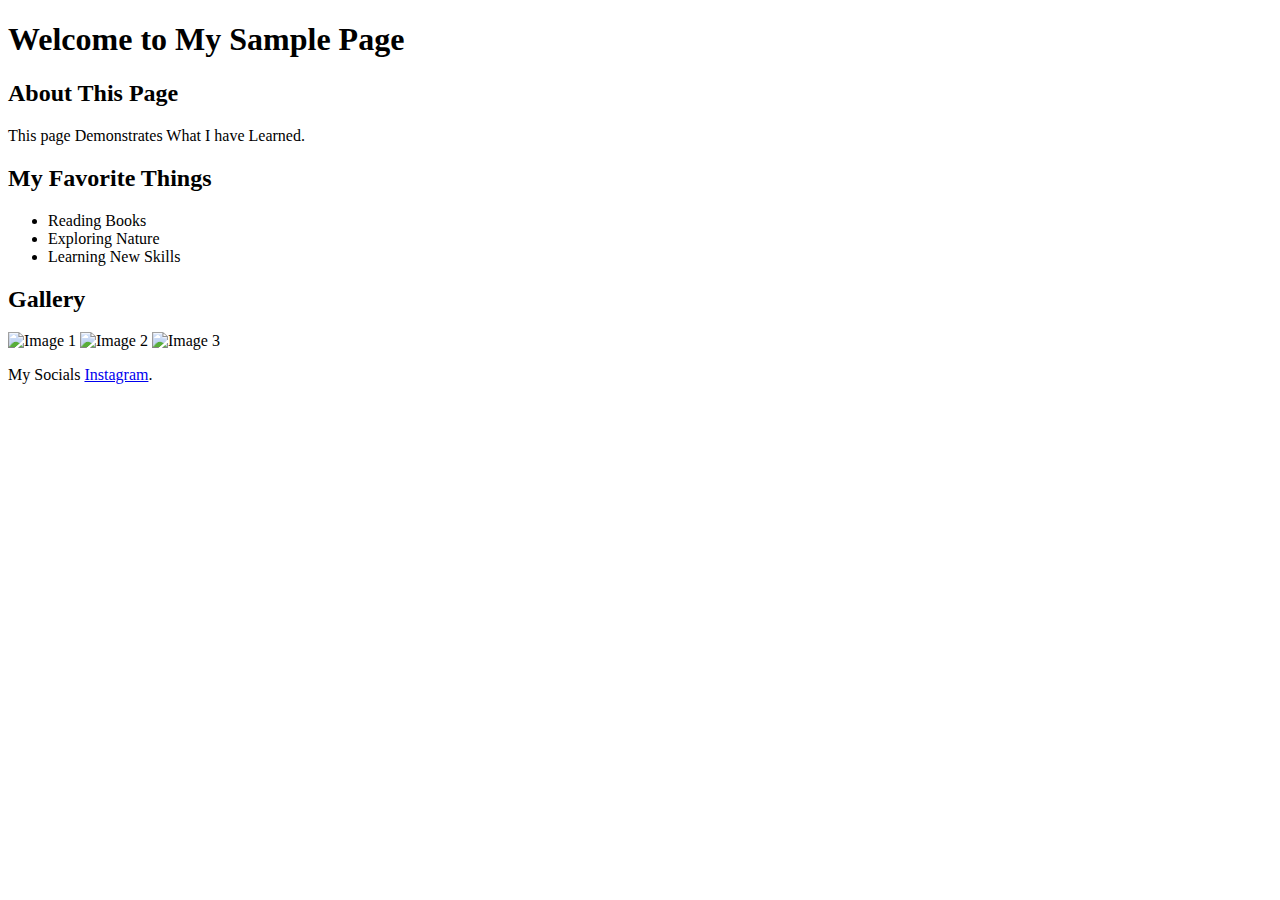
==== index.html @ 65074fbe "Add files via upload" ====
<!DOCTYPE html>
<html lang="en">
<head>
    <meta charset="UTF-8">
    <meta name="viewport" content="width=device-width, initial-scale=1.0">
    <title>My Sample Page</title>
</head>
<body>
    <header>
        <h1>Welcome to My Sample Page</h1>
    </header>
    
    <main>
        <section>
            <h2>About This Page</h2>
            <p>This page Demonstrates What I have Learned.</p>
        </section>
        
        <section>
            <h2>My Favorite Things</h2>
            <ul>
                <li>Reading Books</li>
                <li>Exploring Nature</li>
                <li>Learning New Skills</li>
            </ul>
        </section>
        
        <section>
            <h2>Gallery</h2>
            <img src="https://media.gettyimages.com/id/1381521896/photo/female-young-behind-book-with-face-covered-for-a-red-book-while-smiling.jpg?s=612x612&w=gi&k=20&c=h0HeKgQE4YJ3quLGi8suKWty-TumBmgLyAjkn-2Y0Gs=" alt="Image 1">
            <img src="https://www.shutterstock.com/image-photo/sun-sets-behind-mountain-ranges-260nw-2479236003.jpg" alt="Image 2">
            <img src="https://media.gettyimages.com/id/1438185814/photo/college-student-asian-man-and-studying-on-laptop-at-campus-research-and-education-test-exam.jpg?s=612x612&w=gi&k=20&c=zjeRcQNOjcaHgtvhh2esFDjRy_GURH8-2raPqZOZFkY=" alt="Image 3">
        </section>
    </main>
    
    <footer>
        <p>My Socials <a href="https://www.instagram.com" target="_blank">Instagram</a>.</p>
    </footer>
</body>
</html>
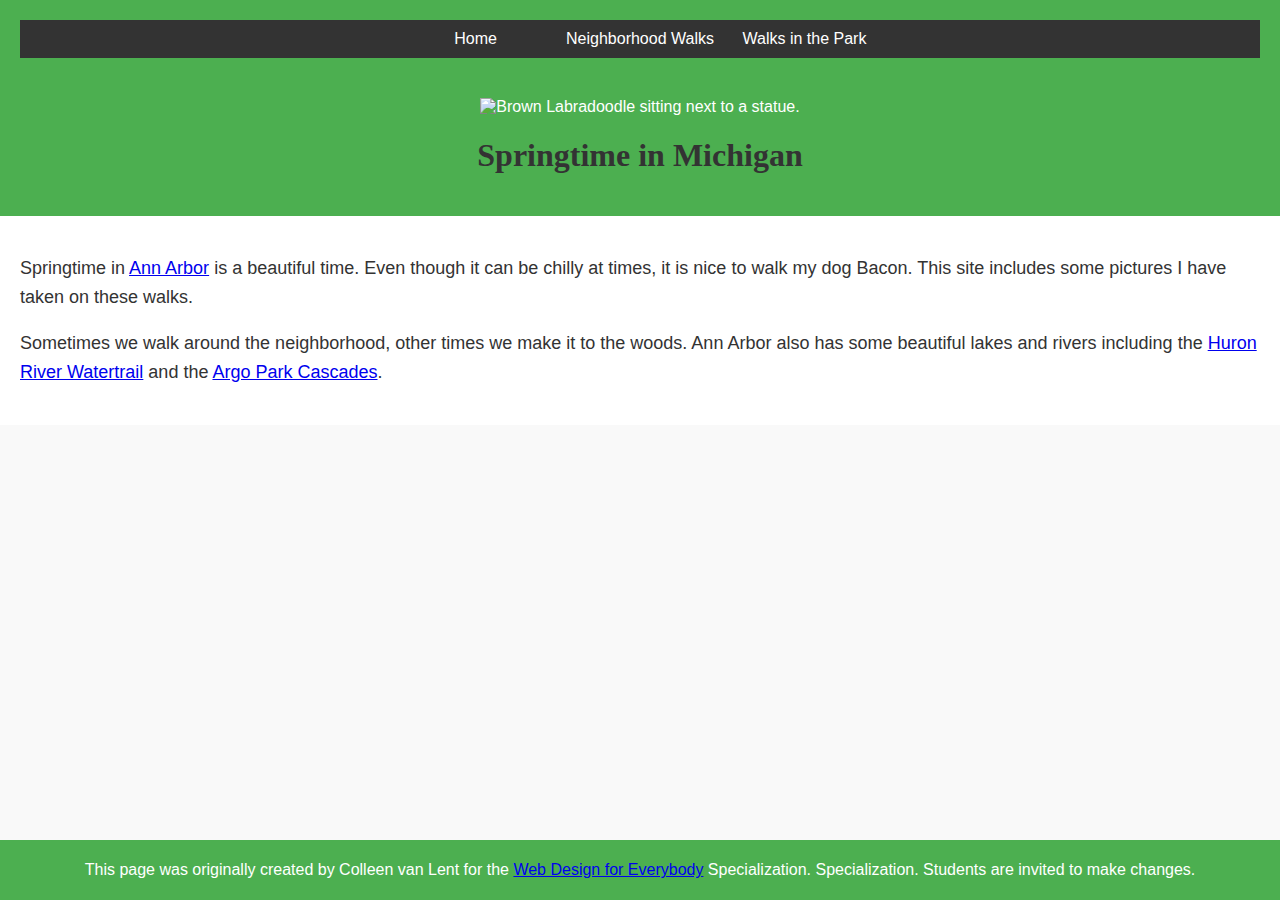
==== commit 32a640ed: "Add files via upload" ====
--- a/index.html
+++ b/index.html
@@ -1,40 +1,42 @@
 <!DOCTYPE html>
 <html lang="en">
 <head>
-    <meta charset="UTF-8">
-    <meta name="viewport" content="width=device-width, initial-scale=1.0">
-    <title>My Sample Page</title>
+  <meta charset="utf-8">
+  <meta name="viewport" content="width=device-width">
+  <title>Springtime In Michigan</title>
+  <link rel="stylesheet" href="css/styles.css">
 </head>
+
 <body>
-    <header>
-        <h1>Welcome to My Sample Page</h1>
-    </header>
-    
-    <main>
-        <section>
-            <h2>About This Page</h2>
-            <p>This page Demonstrates What I have Learned.</p>
-        </section>
-        
-        <section>
-            <h2>My Favorite Things</h2>
-            <ul>
-                <li>Reading Books</li>
-                <li>Exploring Nature</li>
-                <li>Learning New Skills</li>
-            </ul>
-        </section>
-        
-        <section>
-            <h2>Gallery</h2>
-            <img src="https://media.gettyimages.com/id/1381521896/photo/female-young-behind-book-with-face-covered-for-a-red-book-while-smiling.jpg?s=612x612&w=gi&k=20&c=h0HeKgQE4YJ3quLGi8suKWty-TumBmgLyAjkn-2Y0Gs=" alt="Image 1">
-            <img src="https://www.shutterstock.com/image-photo/sun-sets-behind-mountain-ranges-260nw-2479236003.jpg" alt="Image 2">
-            <img src="https://media.gettyimages.com/id/1438185814/photo/college-student-asian-man-and-studying-on-laptop-at-campus-research-and-education-test-exam.jpg?s=612x612&w=gi&k=20&c=zjeRcQNOjcaHgtvhh2esFDjRy_GURH8-2raPqZOZFkY=" alt="Image 3">
-        </section>
-    </main>
-    
-    <footer>
-        <p>My Socials <a href="https://www.instagram.com" target="_blank">Instagram</a>.</p>
-    </footer>
+  <header>
+    <nav>
+      <ul>
+        <li><a href="index.html">Home</a></li>
+        <li><a href="neighborhood.html">Neighborhood Walks</a></li>
+        <li><a href="parks.html">Walks in the Park</a></li>
+      </ul>
+    </nav>
+    <img src="images/BaconGallupPark.jpg" width="200" alt="Brown Labradoodle sitting next to a statue.">
+    <h1>Springtime in Michigan</h1>
+  </header>
+  <main>
+    <p>Springtime in <a href="https://www.michigan.org/city/ann-arbor">Ann Arbor</a> is a beautiful time. Even though
+      it can be chilly at times, it is nice to walk my dog Bacon. This site includes some pictures I have taken on
+      these walks. </p>
+
+    <p>Sometimes we walk around the neighborhood, other times we make it to the woods. Ann Arbor also has some
+      beautiful lakes and rivers including the <a
+        href="https://www.annarbor.org/things-to-do/recreation-outdoors/huron-river/">Huron River Watertrail</a> and
+      the <a href="https://www.a2gov.org/departments/Parks-Recreation/parks-places/argo/pages/default.aspx">Argo Park
+        Cascades</a>.</p>
+
+  </main>
+  <footer>
+    <p>This page was originally created by Colleen van Lent for the <a
+        href="https://www.coursera.org/specializations/web-design"> Web Design for Everybody</a> Specialization.
+      Specialization. Students are invited to make changes.</p>
+  </footer>
+
 </body>
-</html>
+
+</html>--- a/css/styles.css
+++ b/css/styles.css
@@ -0,0 +1,83 @@
+/* General body styles */
+body {
+    font-family: 'Arial', sans-serif;
+    font-size: 16px;
+    margin: 0;
+    padding: 0;
+    background-color: #f9f9f9;
+    color: #333;
+  }
+  
+  /* Header styles */
+  header {
+    background-color: #4CAF50;
+    padding: 20px;
+    text-align: center;
+    color: white;
+  }
+  
+  /* Navigation styles */
+  nav {
+    background-color: #333;
+    color: white;
+    text-align: center;
+    padding: 10px 0;
+    margin-bottom: 40px;
+  }
+  
+  nav ul {
+    list-style: none;
+    padding: 0;
+    margin: 0;
+  }
+  
+  nav li {
+    display: inline-block;
+    width: 150px;
+    text-align: center;
+    margin: 0 5px;
+  }
+  
+  nav a {
+    color: white;
+    text-decoration: none;
+    display: flex;
+    justify-content: center;
+  }
+  
+  /* Main section styles */
+  main {
+    background-color: #ffffff;
+    font-size: 18px;
+    padding: 20px;
+  }
+
+  img {
+    width: 9%;
+  }
+  
+  /* Footer styles */
+  footer {
+    background-color: #4CAF50;
+    display: flex;
+    color: white;
+    height: 60px;
+    width: 100%;
+    justify-content: center;
+    align-items: center;
+    position: absolute;
+    bottom: 0;
+  }
+  
+  /* Heading styles */
+  h1 {
+    text-align: center;
+    font-family: 'Georgia', serif;
+    color: #333;
+  }
+  
+  /* Paragraph styles */
+  p {
+    line-height: 1.6;
+  }
+  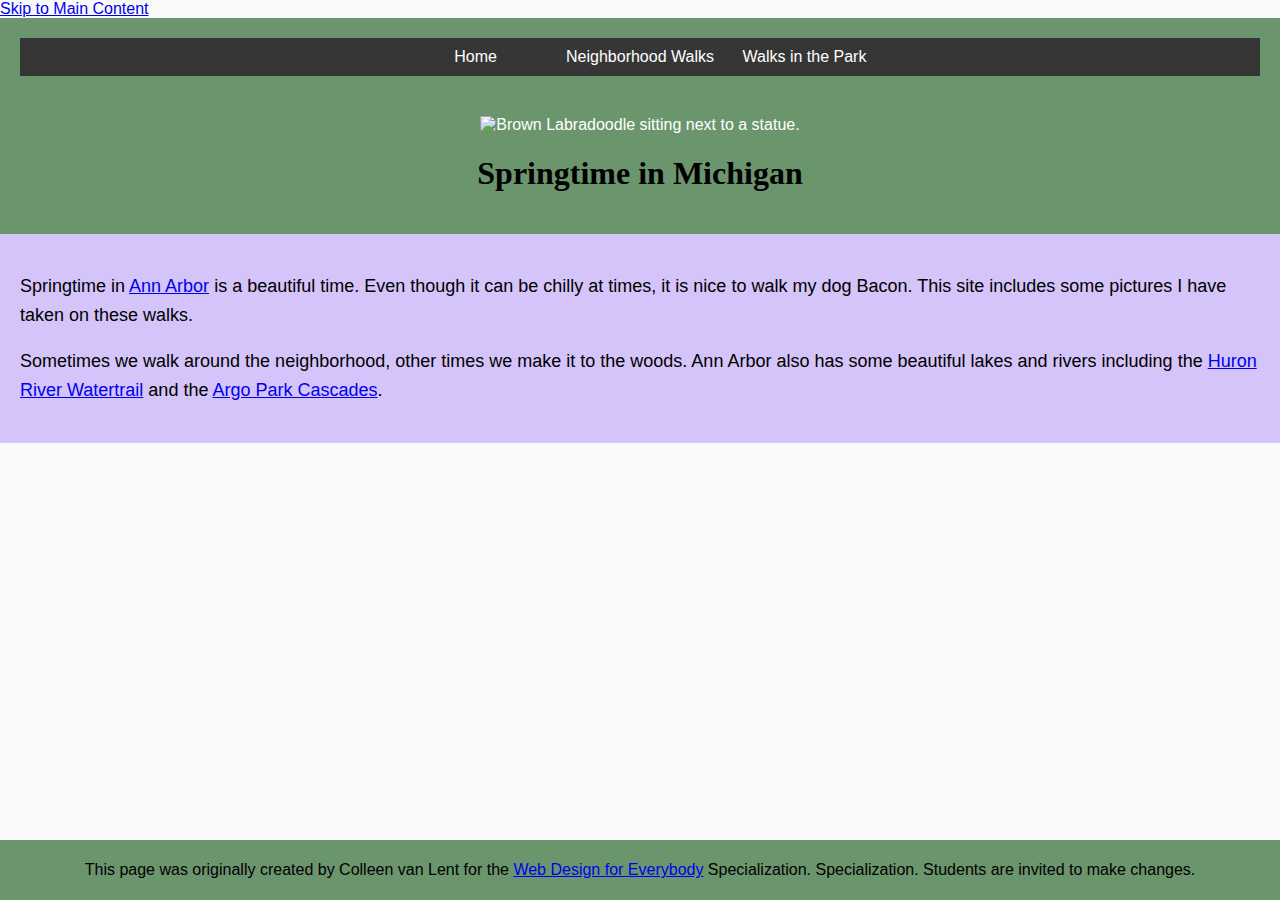
==== commit a52bd088: "Update index.html" ====
--- a/index.html
+++ b/index.html
@@ -8,6 +8,7 @@
 </head>
 
 <body>
+  <a href="#main-content" class="skip-link">Skip to Main Content</a>
   <header>
     <nav>
       <ul>
@@ -19,7 +20,7 @@
     <img src="images/BaconGallupPark.jpg" width="200" alt="Brown Labradoodle sitting next to a statue.">
     <h1>Springtime in Michigan</h1>
   </header>
-  <main>
+  <main id="main-content">
     <p>Springtime in <a href="https://www.michigan.org/city/ann-arbor">Ann Arbor</a> is a beautiful time. Even though
       it can be chilly at times, it is nice to walk my dog Bacon. This site includes some pictures I have taken on
       these walks. </p>
@@ -39,4 +40,4 @@
 
 </body>
 
-</html>+</html>
--- a/css/styles.css
+++ b/css/styles.css
@@ -1,6 +1,5 @@
-/* General body styles */
 body {
-    font-family: 'Arial', sans-serif;
+    font-family:'Segoe UI', Tahoma, Geneva, Verdana, sans-serif;
     font-size: 16px;
     margin: 0;
     padding: 0;
@@ -8,17 +7,15 @@
     color: #333;
   }
   
-  /* Header styles */
   header {
-    background-color: #4CAF50;
+    background-color: #6b956d;
     padding: 20px;
     text-align: center;
     color: white;
   }
   
-  /* Navigation styles */
   nav {
-    background-color: #333;
+    background-color: #363636;
     color: white;
     text-align: center;
     padding: 10px 0;
@@ -45,9 +42,8 @@
     justify-content: center;
   }
   
-  /* Main section styles */
   main {
-    background-color: #ffffff;
+    background-color: #d4c4f9;
     font-size: 18px;
     padding: 20px;
   }
@@ -56,9 +52,8 @@
     width: 9%;
   }
   
-  /* Footer styles */
   footer {
-    background-color: #4CAF50;
+    background-color: #6b956d;
     display: flex;
     color: white;
     height: 60px;
@@ -69,15 +64,14 @@
     bottom: 0;
   }
   
-  /* Heading styles */
   h1 {
     text-align: center;
     font-family: 'Georgia', serif;
-    color: #333;
+    color: #000000;
   }
   
-  /* Paragraph styles */
   p {
+    color: #000000;
     line-height: 1.6;
   }
-  +  
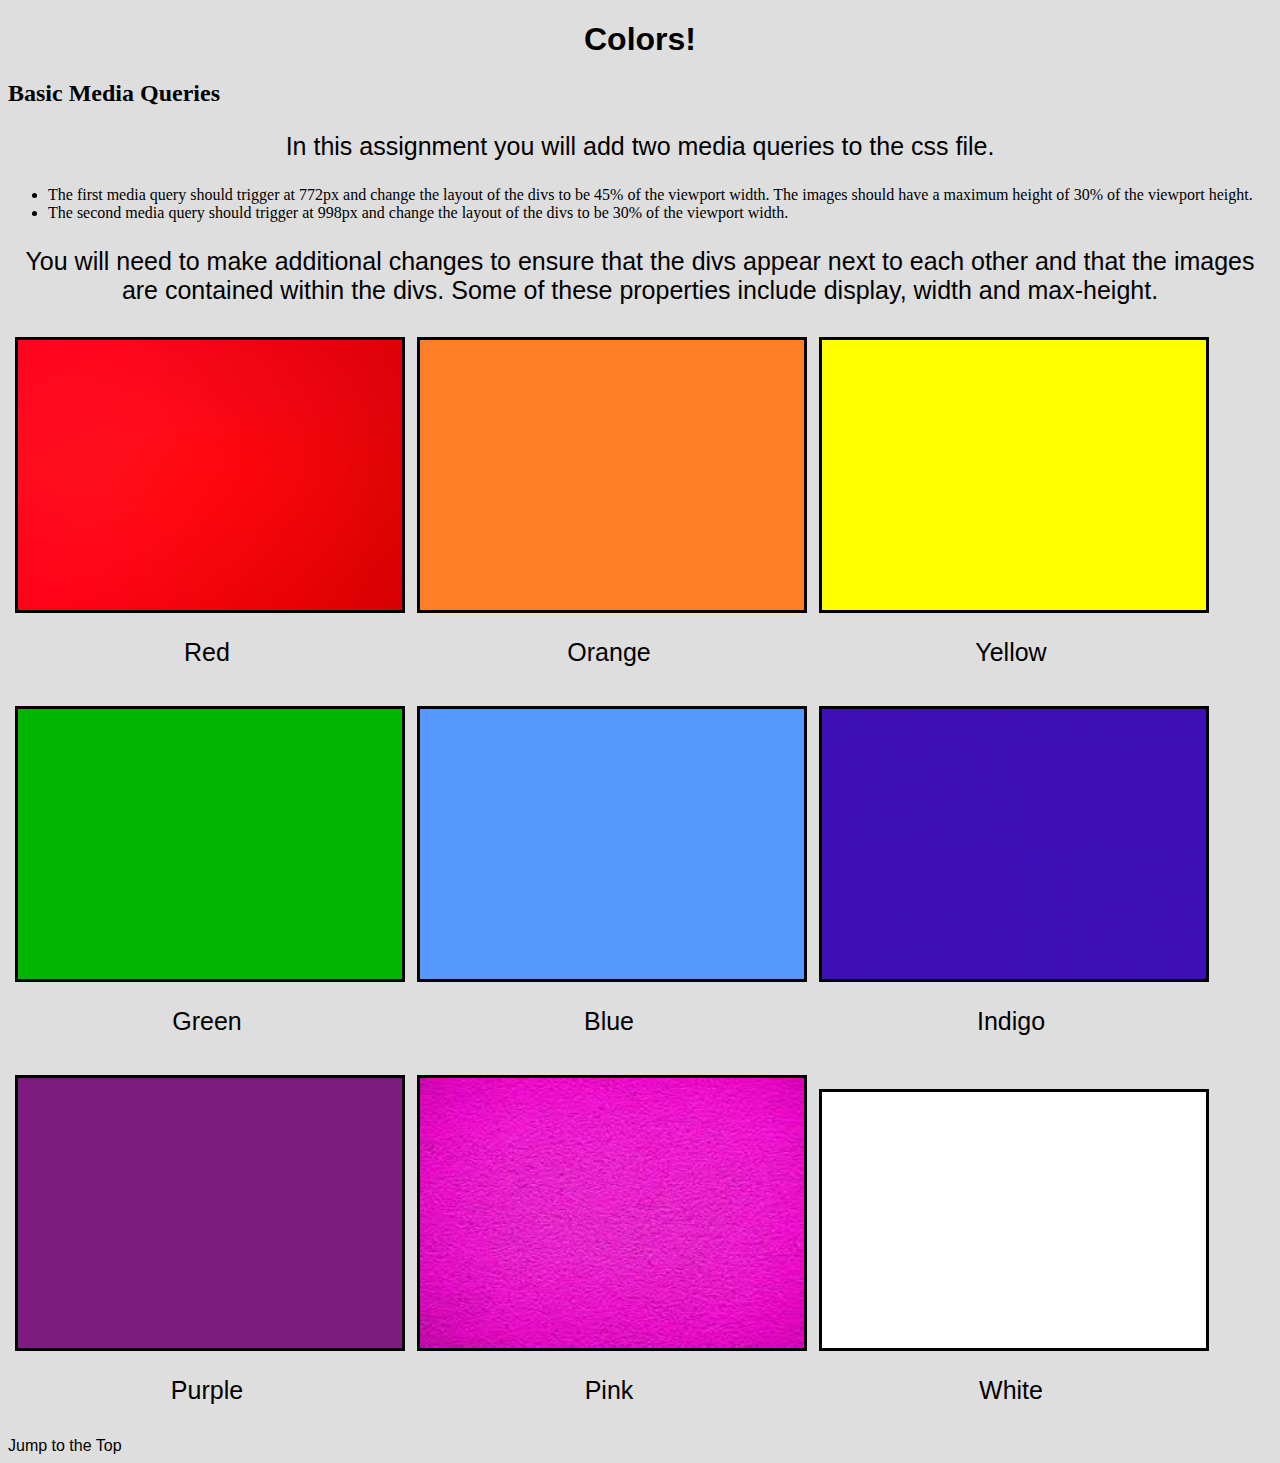
==== commit ee5db0d4: "Add files via upload" ====
--- a/index.html
+++ b/index.html
@@ -1,43 +1,71 @@
-<!DOCTYPE html>
-<html lang="en">
-<head>
-  <meta charset="utf-8">
-  <meta name="viewport" content="width=device-width">
-  <title>Springtime In Michigan</title>
-  <link rel="stylesheet" href="css/styles.css">
-</head>
-
-<body>
-  <a href="#main-content" class="skip-link">Skip to Main Content</a>
-  <header>
-    <nav>
-      <ul>
-        <li><a href="index.html">Home</a></li>
-        <li><a href="neighborhood.html">Neighborhood Walks</a></li>
-        <li><a href="parks.html">Walks in the Park</a></li>
-      </ul>
-    </nav>
-    <img src="images/BaconGallupPark.jpg" width="200" alt="Brown Labradoodle sitting next to a statue.">
-    <h1>Springtime in Michigan</h1>
-  </header>
-  <main id="main-content">
-    <p>Springtime in <a href="https://www.michigan.org/city/ann-arbor">Ann Arbor</a> is a beautiful time. Even though
-      it can be chilly at times, it is nice to walk my dog Bacon. This site includes some pictures I have taken on
-      these walks. </p>
-
-    <p>Sometimes we walk around the neighborhood, other times we make it to the woods. Ann Arbor also has some
-      beautiful lakes and rivers including the <a
-        href="https://www.annarbor.org/things-to-do/recreation-outdoors/huron-river/">Huron River Watertrail</a> and
-      the <a href="https://www.a2gov.org/departments/Parks-Recreation/parks-places/argo/pages/default.aspx">Argo Park
-        Cascades</a>.</p>
-
-  </main>
-  <footer>
-    <p>This page was originally created by Colleen van Lent for the <a
-        href="https://www.coursera.org/specializations/web-design"> Web Design for Everybody</a> Specialization.
-      Specialization. Students are invited to make changes.</p>
-  </footer>
-
-</body>
-
-</html>
+<!DOCTYPE html>
+<html lang="en">
+
+<head>
+  <meta charset="UTF-8">
+  <meta http-equiv="X-UA-Compatible" content="IE=edge">
+  <meta name="viewport" content="width=device-width, initial-scale=1.0">
+  <title>Colors</title>
+  <link rel="stylesheet" href="css/style.css">
+</head>
+
+<body>
+  <header>
+    <h1 id="top">Colors!</h1>
+  </header>
+
+  <main>
+    <h2>Basic Media Queries</h2>
+    <p>In this assignment you will add two media queries to the css file.</p>
+    <ul>
+      <li>The first media query should trigger at 772px and change the layout of the divs to be 45% of the viewport width. The images should have a maximum height of 30% of the viewport height.</li>
+
+      <li>The second media query should trigger at 998px and change the layout of the divs to be 30% of the viewport width.</li>
+    </ul>
+    <p>You will need to make additional changes to ensure that the divs appear next to each other and that the images are contained within the divs.  Some of these properties include display, width and max-height.</p>
+
+    <div>
+      <img src="images/Red.jpeg" alt="Red" width="200">
+      <p class = "label">Red</p>
+    </div>
+    <div>
+      <img src="images/Orange.png" alt="Orange" width="200">
+      <p class = "label">Orange</p>
+    </div>
+    <div>
+      <img src="images/Yellow.png" alt="Yellow" width="200">
+      <p class = "label">Yellow</p>
+    </div>
+    <div>
+      <img src="images/Green.png" alt="Green" width="200">
+      <p class = "label">Green</p>
+    </div>
+    <div>
+      <img src="images/Blue.png" alt="Blue" width="200">
+      <p class = "label">Blue</p>
+    </div>
+    <div>
+      <img src="images/Indigo.jpeg" alt="Indigo" width="200">
+      <p class = "label">Indigo</p>
+    </div>
+    <div>
+      <img src="images/Purple.png" alt="Purple" width="200">
+      <p class = "label">Purple</p>
+    </div>
+    <div>
+      <img src="images/Pink.jpeg" alt="Pink" width="200">
+      <p class = "label">Pink</p>
+    </div>
+    <div>
+      <img src="images/White.png" alt="White" width="200">
+      <p class = "label">White</p>
+    </div>
+    </div>
+  </main>
+
+  <footer>
+    <a href="#top">Jump to the Top</a>
+  </footer>
+</body>
+
+</html>--- a/css/style.css
+++ b/css/style.css
@@ -0,0 +1,165 @@
+
+body {
+    background-color: #dedede;
+}
+
+h1 {
+    text-align: center;
+    font-family:Arial, sans-serif;
+    font-size: 32px;
+}
+
+a {
+    color: #000;
+    text-decoration: none;
+    font-family:Arial, sans-serif;
+}
+
+p {
+   font-size: 25px;
+   font-family:Arial, sans-serif;
+}
+
+img{
+  width:100%;
+}
+
+
+p{
+  text-align:center;
+}
+
+div img{
+    width:150px;  
+    display:block;
+    margin:auto;
+    border-width: 3px;
+    border-style: solid;
+}
+
+div{
+  display: inline-block;
+  width: 24%;
+  margin: 5px;
+  padding: 2px;
+}
+
+@media (min-width: 772px) {
+    div {
+        width: 45vw;
+    }
+
+    div img {
+        max-height: 30vh;
+        width: 45vw;
+        
+    }
+}
+
+@media (min-width: 998px) {
+    div {
+        width: 30vw;
+    }
+
+    div img {
+        width: 30vw;
+    }
+}
+
+
+
+
+
+
+
+
+
+
+
+
+
+
+
+
+
+
+
+
+
+
+
+
+
+/* 
+main {
+    border: 5px #000 solid;
+    margin: 10px;
+}
+ */
+/* 
+
+.container {
+    display: grid;
+    grid-template-columns: 1fr;
+    justify-items: center;
+}
+ */
+/* img{
+    width: 200px;
+    height: 200px;
+    padding: 5px;
+} */
+
+/* .child {
+    position: relative;
+    display: inline-block;
+    border: 5px black solid;
+    margin: 5px;
+    border-radius: 5px;
+} */
+
+/* 
+
+.label {
+    display: none;
+    position: absolute;
+    top: 40%;
+    left: 40%;
+} */
+/* 
+.button {
+    display: inline-block;
+    border: 2px solid #000;
+    padding: 5px;
+    border-radius: 25px;
+}
+ */
+/* 
+.button:hover {
+    background-color:#fff;
+} */
+
+/* 
+footer {
+    display: flex;
+    justify-content: center;
+} */
+
+/* 
+header {
+    border-radius: 5px;
+    border: 5px #000 solid;
+    margin: 10px;
+} */
+
+/* 
+.label {
+    display: none;
+    position: absolute;
+    top: 40%;
+    left: 40%;
+} */
+/* 
+.child:hover .label {
+    display: block;
+} */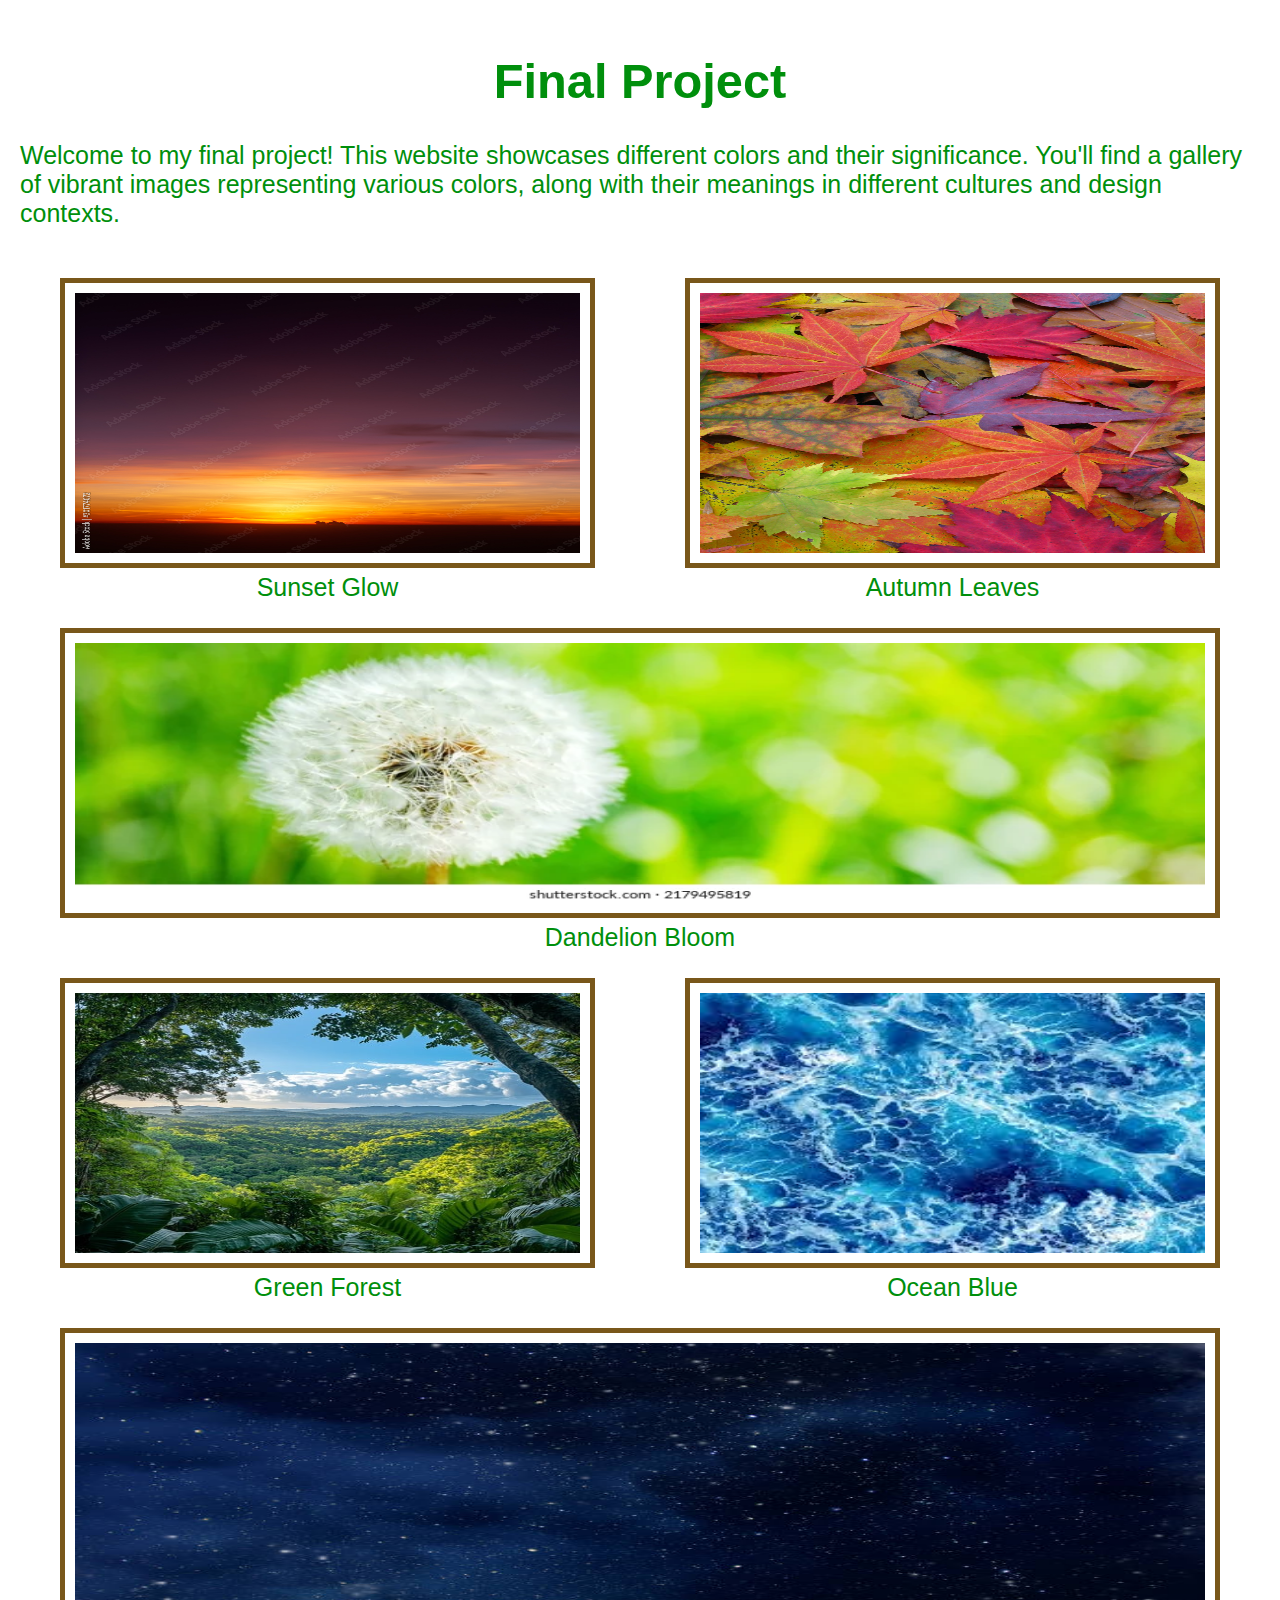
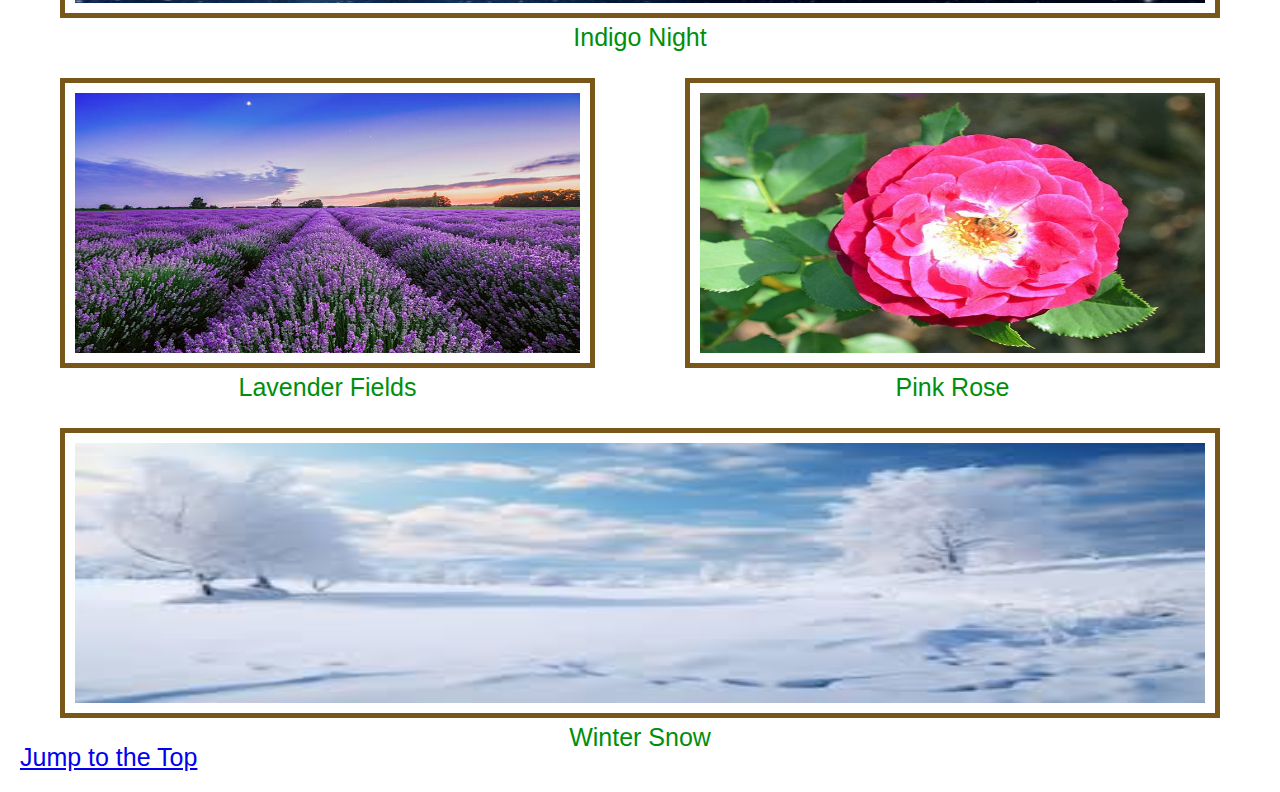
==== commit 9f288ae4: "Add files via upload" ====
--- a/index.html
+++ b/index.html
@@ -5,61 +5,55 @@
   <meta charset="UTF-8">
   <meta http-equiv="X-UA-Compatible" content="IE=edge">
   <meta name="viewport" content="width=device-width, initial-scale=1.0">
-  <title>Colors</title>
+  <title>Final Project</title>
   <link rel="stylesheet" href="css/style.css">
 </head>
 
 <body>
   <header>
-    <h1 id="top">Colors!</h1>
+    <h1 id="top">Final Project</h1>
   </header>
 
   <main>
-    <h2>Basic Media Queries</h2>
-    <p>In this assignment you will add two media queries to the css file.</p>
-    <ul>
-      <li>The first media query should trigger at 772px and change the layout of the divs to be 45% of the viewport width. The images should have a maximum height of 30% of the viewport height.</li>
-
-      <li>The second media query should trigger at 998px and change the layout of the divs to be 30% of the viewport width.</li>
-    </ul>
-    <p>You will need to make additional changes to ensure that the divs appear next to each other and that the images are contained within the divs.  Some of these properties include display, width and max-height.</p>
-
-    <div>
-      <img src="images/Red.jpeg" alt="Red" width="200">
-      <p class = "label">Red</p>
-    </div>
-    <div>
-      <img src="images/Orange.png" alt="Orange" width="200">
-      <p class = "label">Orange</p>
-    </div>
-    <div>
-      <img src="images/Yellow.png" alt="Yellow" width="200">
-      <p class = "label">Yellow</p>
-    </div>
-    <div>
-      <img src="images/Green.png" alt="Green" width="200">
-      <p class = "label">Green</p>
-    </div>
-    <div>
-      <img src="images/Blue.png" alt="Blue" width="200">
-      <p class = "label">Blue</p>
-    </div>
-    <div>
-      <img src="images/Indigo.jpeg" alt="Indigo" width="200">
-      <p class = "label">Indigo</p>
-    </div>
-    <div>
-      <img src="images/Purple.png" alt="Purple" width="200">
-      <p class = "label">Purple</p>
-    </div>
-    <div>
-      <img src="images/Pink.jpeg" alt="Pink" width="200">
-      <p class = "label">Pink</p>
-    </div>
-    <div>
-      <img src="images/White.png" alt="White" width="200">
-      <p class = "label">White</p>
-    </div>
+    <p>Welcome to my final project! This website showcases different colors and their significance. You'll find a gallery of vibrant images representing various colors, along with their meanings in different cultures and design contexts.</p>
+    
+    <div class="grid">
+        <figure>
+            <img src="images/sunset.jpg" alt="Beautiful sunset with warm tones">
+            <figcaption>Sunset Glow</figcaption>
+        </figure>
+        <figure>
+            <img src="images/autumn.jpg" alt="Autumn leaves in orange and yellow hues">
+            <figcaption>Autumn Leaves</figcaption>
+        </figure>
+        <figure>
+            <img src="images/dandelion.jpg" alt="Close-up of a bright yellow dandelion">
+            <figcaption>Dandelion Bloom</figcaption>
+        </figure>
+        <figure>
+            <img src="images/forest.jpg" alt="Lush green forest scenery">
+            <figcaption>Green Forest</figcaption>
+        </figure>
+        <figure>
+            <img src="images/ocean.jpg" alt="Deep blue ocean waves">
+            <figcaption>Ocean Blue</figcaption>
+        </figure>
+        <figure>
+            <img src="images/night_sky.jpg" alt="Dark indigo night sky with stars">
+            <figcaption>Indigo Night</figcaption>
+        </figure>
+        <figure>
+            <img src="images/lavender.jpg" alt="Purple lavender flowers in a field">
+            <figcaption>Lavender Fields</figcaption>
+        </figure>
+        <figure>
+            <img src="images/rose.jpg" alt="Pink rose in full bloom">
+            <figcaption>Pink Rose</figcaption>
+        </figure>
+        <figure>
+            <img src="images/snow.jpg" alt="Pure white snowy landscape">
+            <figcaption>Winter Snow</figcaption>
+        </figure>
     </div>
   </main>
 
@@ -68,4 +62,4 @@
   </footer>
 </body>
 
-</html>+</html>
--- a/css/style.css
+++ b/css/style.css
@@ -1,165 +1,109 @@
+html {
+    scroll-behavior: smooth;
+}
+
+@media (prefers-reduced-motion: reduce) {
+    html {
+        scroll-behavior: auto;
+    }
+}
 
 body {
-    background-color: #dedede;
+    color: #008f0c;
+    background-color: #ffffff;
+    padding: 5px;
+    margin: 15px;
+    font-size: 25px;
+    font-family: Arial, sans-serif;
 }
 
 h1 {
     text-align: center;
-    font-family:Arial, sans-serif;
-    font-size: 32px;
+    font-family: Arial, sans-serif;
+    font-size: 1.95em;
 }
 
-a {
-    color: #000;
-    text-decoration: none;
-    font-family:Arial, sans-serif;
+h2 {
+    text-align: center;
 }
 
-p {
-   font-size: 25px;
-   font-family:Arial, sans-serif;
+li {
+    margin-top: 20px;
 }
 
-img{
-  width:100%;
+.grid {
+    display: grid;
+    grid-template-columns: 1fr;
+    gap: 10px;
 }
 
-
-p{
-  text-align:center;
+figure {
+    text-align: center;
+    padding: 10px;
+    border: 5px solid #79571a;
+    border-radius: 35px;
+    background-color: white;
 }
 
-div img{
-    width:150px;  
-    display:block;
-    margin:auto;
-    border-width: 3px;
-    border-style: solid;
-}
-
-div{
-  display: inline-block;
-  width: 24%;
-  margin: 5px;
-  padding: 2px;
+img {
+    width: 100%;
+    display: block;
+    border-radius: inherit;
 }
 
 @media (min-width: 772px) {
-    div {
-        width: 45vw;
+    .grid {
+        grid-template-columns: 1fr 1fr;
+    }
+    
+    figure {
+        border-radius: 50%;
+        height: 260px;
+    }
+    
+    figure:last-child {
+        grid-column: span 2;
     }
 
-    div img {
-        max-height: 30vh;
-        width: 45vw;
-        
+    img{
+        height: 100%;
+        width: 100%;
     }
+
+    figcaption {
+        margin: 20px;
+    }
+
 }
 
-@media (min-width: 998px) {
-    div {
-        width: 30vw;
+@media (min-width: 992px) {
+    .grid {
+        grid-template-columns: repeat(2, 1fr);
     }
-
-    div img {
-        width: 30vw;
+    
+    figure {
+        border-radius: 0;
+    }
+    
+    figure:nth-child(3n) {
+        grid-column: span 2;
     }
 }
 
 
+@media (prefers-color-scheme: dark) {
+    body {
+        background-color: #222;
+        color: #f4d03f;
+    }
+    
+    figure {
+        background-color: #333;
+        color: #f4d03f;
+        border-color: black;
+    }
 
-
-
-
-
-
-
-
-
-
-
-
-
-
-
-
-
-
-
-
-
-
-
-/* 
-main {
-    border: 5px #000 solid;
-    margin: 10px;
-}
- */
-/* 
-
-.container {
-    display: grid;
-    grid-template-columns: 1fr;
-    justify-items: center;
-}
- */
-/* img{
-    width: 200px;
-    height: 200px;
-    padding: 5px;
-} */
-
-/* .child {
-    position: relative;
-    display: inline-block;
-    border: 5px black solid;
-    margin: 5px;
-    border-radius: 5px;
-} */
-
-/* 
-
-.label {
-    display: none;
-    position: absolute;
-    top: 40%;
-    left: 40%;
-} */
-/* 
-.button {
-    display: inline-block;
-    border: 2px solid #000;
-    padding: 5px;
-    border-radius: 25px;
-}
- */
-/* 
-.button:hover {
-    background-color:#fff;
-} */
-
-/* 
-footer {
-    display: flex;
-    justify-content: center;
-} */
-
-/* 
-header {
-    border-radius: 5px;
-    border: 5px #000 solid;
-    margin: 10px;
-} */
-
-/* 
-.label {
-    display: none;
-    position: absolute;
-    top: 40%;
-    left: 40%;
-} */
-/* 
-.child:hover .label {
-    display: block;
-} */+    a{
+        color:#f4d03f;
+    }
+}